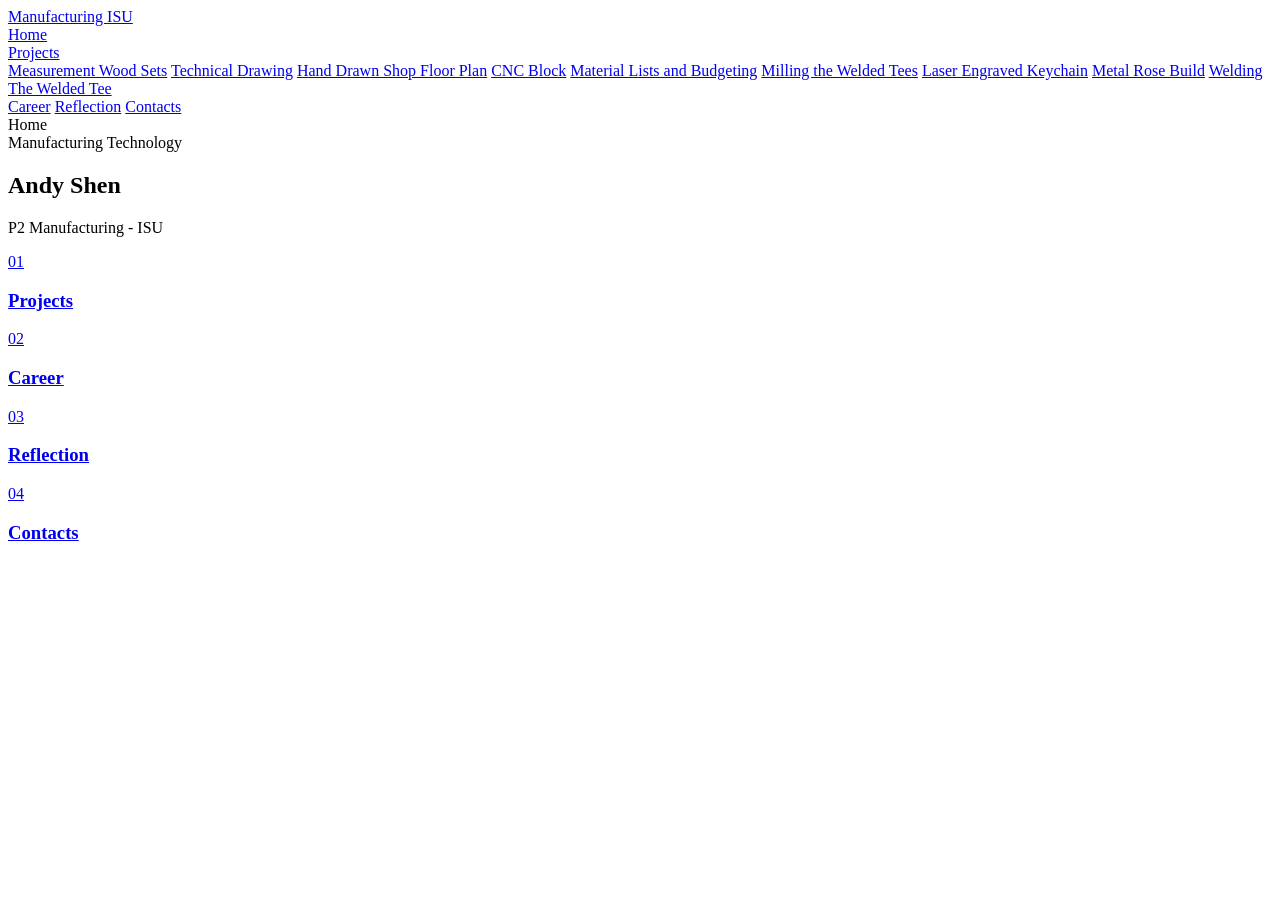
==== index.html @ 4ab1dfc0 "Add files via upload" ====
<!DOCTYPE html>
<html lang="en">
  <head>
    <meta charset="UTF-8" />
    <meta name="viewport" content="width=device-width, initial-scale=1.0" />
    <title>Manufacturing ISU | Home</title>
    <link rel="preconnect" href="https://fonts.googleapis.com" />
    <link rel="preconnect" href="https://fonts.gstatic.com" crossorigin />
    <link
      href="https://fonts.googleapis.com/css2?family=Orbitron:wght@500;700&family=Space+Grotesk:wght@400;500;700&display=swap"
      rel="stylesheet"
    />
    <link rel="stylesheet" href="assets/css/styles.css" />
  </head>
  <body class="page-transition home-page">
    <div class="site-shell">
      <header class="topbar">
        <a class="brand" href="index.html">
          <span class="brand-mark"></span>
          <span>Manufacturing ISU</span>
        </a>
        <nav class="nav">
          <a class="nav-link active" href="index.html">Home</a>
          <div class="nav-dropdown">
            <a class="nav-link" href="projects.html">Projects</a>
            <div class="dropdown-menu">
              <a href="projects-measurement-wood-sets.html">Measurement Wood Sets</a>
              <a href="projects-technical-drawing.html">Technical Drawing</a>
              <a href="projects-hand-drawn-shop-floor-plan.html">Hand Drawn Shop Floor Plan</a>
              <a href="projects-cnc-block.html">CNC Block</a>
              <a href="projects-material-lists-and-budgeting.html">Material Lists and Budgeting</a>
              <a href="projects-milling-the-welded-tees.html">Milling the Welded Tees</a>
              <a href="projects-laser-engraved-keychain.html">Laser Engraved Keychain</a>
              <a href="projects-metal-rose-build.html">Metal Rose Build</a>
              <a href="projects-welding-the-welded-tee.html">Welding The Welded Tee</a>
            </div>
          </div>
          <a class="nav-link" href="career.html">Career</a>
          <a class="nav-link" href="reflection.html">Reflection</a>
          <a class="nav-link" href="contacts.html">Contacts</a>
        </nav>
      </header>

      <main class="home-main full-bleed-main">
        <section class="home-stage" data-home-stage>
          <div class="home-stage-sticky">
            <div class="hero-backdrop home-hero-image"></div>
            <div class="hero-backdrop home-hero-image home-hero-image-next"></div>
            <div class="hero-overlay"></div>

            <div class="home-stage-layer home-stage-layer-hero">
              <div class="hero-left-geometry">
                <div class="hero-stripe hero-stripe-top"></div>
                <div class="hero-stripe hero-stripe-mid"></div>
                <div class="hero-stripe hero-stripe-bottom"></div>
              </div>
              <div class="hero-badge">
                <span>Home</span>
              </div>
              <div class="hero-lower-tag">Manufacturing Technology</div>
              <div class="hero-dots">
                <span></span><span></span><span></span><span></span><span></span>
                <span></span><span></span><span></span><span></span><span></span>
                <span></span><span></span><span></span><span></span><span></span>
              </div>

              <div class="hero-content">
                <div class="hero-name-wrap">
                  <h1 class="hero-name">
                    <span class="hero-name-accent">Andy</span>
                    <span>Shen</span>
                  </h1>
                  <p class="hero-subtitle">P2 Manufacturing - ISU</p>
                </div>
              </div>
            </div>

            <div class="home-stage-layer home-stage-layer-story">
              <div class="story-shell">
                <div class="story-links">
                  <a class="flow-item story-link-item" href="projects.html">
                    <span class="flow-index">01</span>
                    <div>
                      <h3>Projects</h3>
                    </div>
                  </a>
                  <a class="flow-item story-link-item" href="career.html">
                    <span class="flow-index">02</span>
                    <div>
                      <h3>Career</h3>
                    </div>
                  </a>
                  <a class="flow-item story-link-item" href="reflection.html">
                    <span class="flow-index">03</span>
                    <div>
                      <h3>Reflection</h3>
                    </div>
                  </a>
                  <a class="flow-item story-link-item" href="contacts.html">
                    <span class="flow-index">04</span>
                    <div>
                      <h3>Contacts</h3>
                    </div>
                  </a>
                </div>
              </div>
            </div>
          </div>
        </section>
      </main>
    </div>
    <script src="assets/js/transitions.js"></script>
  </body>
</html>
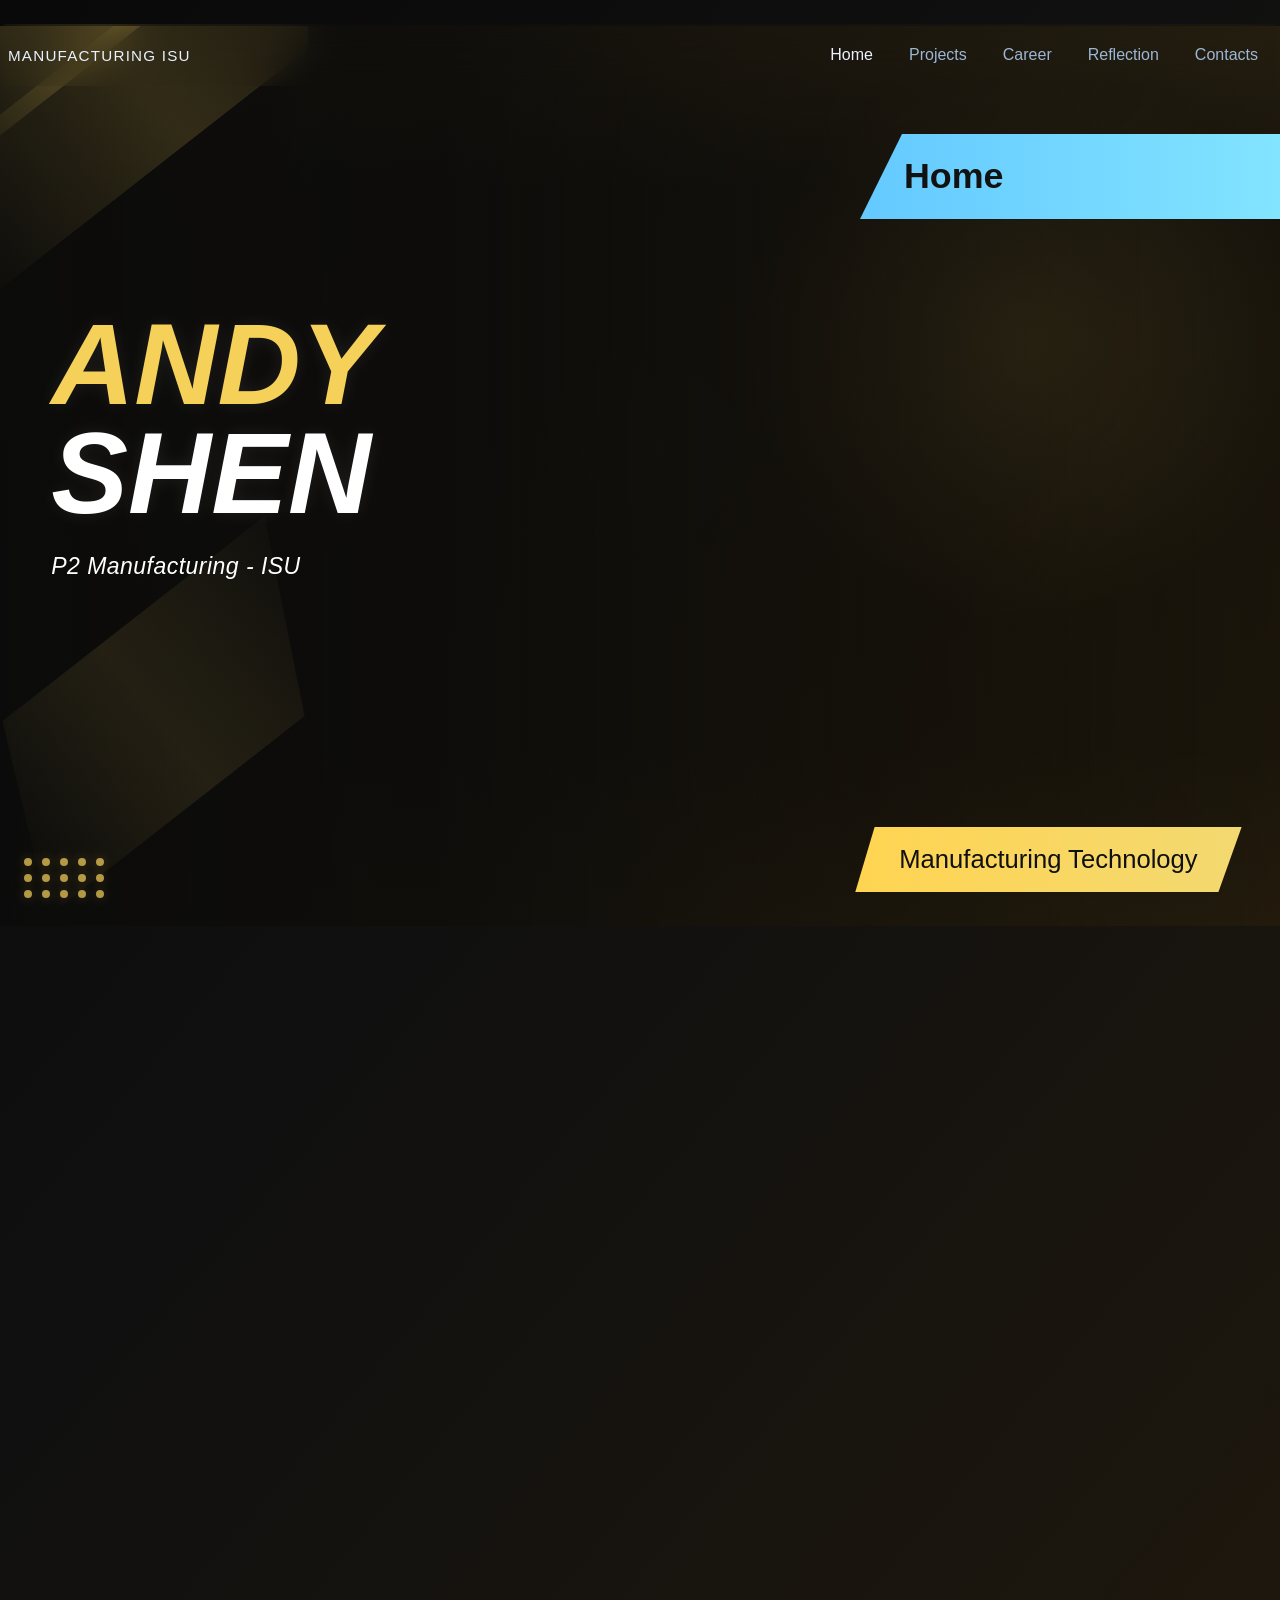
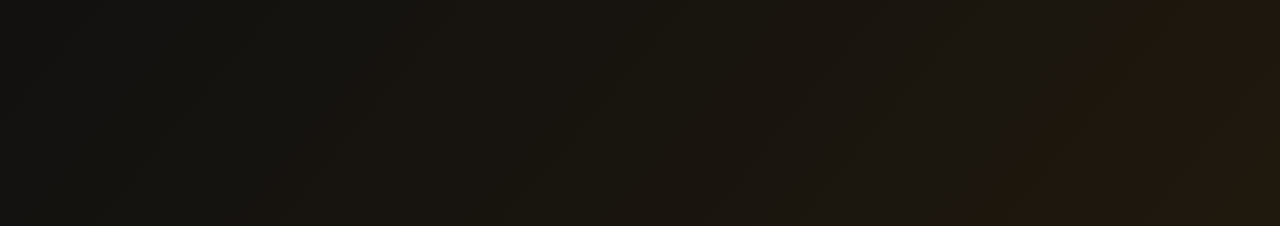
==== commit 9560e380: "Add files via upload" ====
--- a/index.html
+++ b/index.html
@@ -10,6 +10,15 @@
       href="https://fonts.googleapis.com/css2?family=Orbitron:wght@500;700&family=Space+Grotesk:wght@400;500;700&display=swap"
       rel="stylesheet"
     />
+    <script async src="https://www.googletagmanager.com/gtag/js?id=G-8R3F0VVV30"></script>
+    <script>
+      window.dataLayer = window.dataLayer || [];
+      function gtag() {
+        dataLayer.push(arguments);
+      }
+      gtag("js", new Date());
+      gtag("config", "G-8R3F0VVV30");
+    </script>
     <link rel="stylesheet" href="assets/css/styles.css" />
   </head>
   <body class="page-transition home-page">
--- a/assets/css/styles.css
+++ b/assets/css/styles.css
@@ -0,0 +1,1868 @@
+:root {
+  --bg: #07111f;
+  --bg-soft: #0d1b2c;
+  --panel: rgba(12, 27, 44, 0.18);
+  --panel-strong: rgba(15, 35, 59, 0.2);
+  --line: rgba(111, 214, 255, 0.14);
+  --text: #e8f3ff;
+  --muted: #9cb7d4;
+  --accent: #65f0ff;
+  --accent-strong: #00c2ff;
+  --accent-warm: #7cffb2;
+  --shadow: 0 18px 50px rgba(0, 0, 0, 0.18);
+  --pointer-x: 50%;
+  --pointer-y: 50%;
+}
+
+* {
+  box-sizing: border-box;
+}
+
+html {
+  scroll-behavior: smooth;
+}
+
+body {
+  margin: 0;
+  min-height: 100vh;
+  font-family: "Space Grotesk", sans-serif;
+  color: var(--text);
+  background:
+    radial-gradient(circle at var(--pointer-x) var(--pointer-y), rgba(101, 240, 255, 0.1), transparent 0 18%),
+    radial-gradient(circle at top left, rgba(0, 194, 255, 0.1), transparent 24%),
+    radial-gradient(circle at 80% 20%, rgba(124, 255, 178, 0.08), transparent 18%),
+    linear-gradient(135deg, #040b14 0%, #07111f 45%, #0c1522 100%);
+  overflow-x: hidden;
+  transition: background-position 0.12s linear;
+}
+
+body.home-page {
+  background: linear-gradient(130deg, #090909 0%, #101010 42%, #1f180d 100%);
+}
+
+body.page-transition {
+  opacity: 0;
+}
+
+body.page-enter {
+  animation: pageEnter 0.7s cubic-bezier(0.22, 1, 0.36, 1) forwards;
+}
+
+body.page-exit {
+  animation: pageExit 0.45s cubic-bezier(0.55, 0.08, 0.68, 0.53) forwards;
+}
+
+body::after {
+  content: "";
+  position: fixed;
+  inset: 0;
+  pointer-events: none;
+  background:
+    radial-gradient(circle 160px at var(--pointer-x) var(--pointer-y), rgba(101, 240, 255, 0.1), transparent 70%),
+    radial-gradient(circle 280px at var(--pointer-x) var(--pointer-y), rgba(0, 194, 255, 0.05), transparent 72%);
+  mix-blend-mode: screen;
+  opacity: 0.8;
+  z-index: 0;
+}
+
+.site-shell {
+  position: relative;
+  z-index: 1;
+  width: 100%;
+  max-width: none;
+  margin: 0 auto;
+  padding: 24px 0 56px;
+}
+
+.home-page .site-shell {
+  padding-bottom: 0;
+}
+
+.topbar {
+  width: calc(100% - 8px);
+  margin-left: auto;
+  margin-right: auto;
+}
+
+.full-bleed-main {
+  width: 100%;
+}
+
+main:not(.full-bleed-main) {
+  width: min(1180px, calc(100% - 32px));
+  margin: 0 auto;
+}
+
+body.page-enter .site-shell {
+  animation: shellRise 0.75s cubic-bezier(0.22, 1, 0.36, 1);
+}
+
+body.page-exit .site-shell {
+  animation: shellFall 0.4s ease forwards;
+}
+
+.topbar {
+  position: sticky;
+  top: 16px;
+  z-index: 20;
+  display: flex;
+  align-items: center;
+  justify-content: space-between;
+  gap: 20px;
+  margin-bottom: 28px;
+  padding: 12px 4px;
+  background: transparent;
+  backdrop-filter: blur(18px);
+  border: 0;
+  border-radius: 0;
+  box-shadow: none;
+}
+
+.brand {
+  display: inline-flex;
+  align-items: center;
+  gap: 12px;
+  color: var(--text);
+  text-decoration: none;
+  font-family: "Orbitron", sans-serif;
+  letter-spacing: 0.08em;
+  text-transform: uppercase;
+  font-size: 0.95rem;
+}
+
+.brand-mark {
+  display: none;
+}
+
+.nav {
+  display: flex;
+  align-items: center;
+  gap: 8px;
+  flex-wrap: wrap;
+}
+
+.nav-link {
+  position: relative;
+  color: var(--muted);
+  text-decoration: none;
+  padding: 10px 14px;
+  border-radius: 14px;
+  transition: 0.25s ease;
+}
+
+.nav-link.active,
+.nav-dropdown:hover > .nav-link {
+  color: var(--text);
+}
+
+.nav-dropdown {
+  position: relative;
+}
+
+.dropdown-menu {
+  position: absolute;
+  top: calc(100% + 10px);
+  left: 0;
+  min-width: 200px;
+  padding: 8px;
+  border-radius: 18px;
+  background: rgba(4, 12, 22, 0.7);
+  border: 1px solid rgba(111, 214, 255, 0.12);
+  box-shadow: 0 18px 40px rgba(0, 0, 0, 0.18);
+  backdrop-filter: blur(14px);
+  display: none;
+}
+
+.dropdown-menu a {
+  position: relative;
+  display: block;
+  padding: 10px 12px;
+  border-radius: 12px;
+  color: var(--muted);
+  text-decoration: none;
+}
+
+.dropdown-menu .active-subpage {
+  color: var(--text);
+}
+
+.nav-dropdown:hover .dropdown-menu {
+  display: block;
+}
+
+main {
+  display: grid;
+  gap: 24px;
+}
+
+.panel {
+  position: relative;
+  padding: 20px 0;
+  background: transparent;
+  border: 0;
+  border-radius: 0;
+  box-shadow: none;
+  overflow: hidden;
+}
+
+body.page-enter .panel {
+  animation: panelReveal 0.8s cubic-bezier(0.22, 1, 0.36, 1) both;
+}
+
+body.page-enter .panel:nth-of-type(2) {
+  animation-delay: 0.08s;
+}
+
+body.page-enter .panel:nth-of-type(3) {
+  animation-delay: 0.16s;
+}
+
+body.page-enter .panel:nth-of-type(4) {
+  animation-delay: 0.24s;
+}
+
+.hero,
+.page-hero {
+  display: grid;
+  grid-template-columns: 1.3fr 0.9fr;
+  gap: 28px;
+  align-items: center;
+}
+
+.page-hero {
+  grid-template-columns: 1fr;
+  position: relative;
+  min-height: 0;
+  padding: 72px 0 28px;
+  overflow: visible;
+}
+
+.eyebrow,
+.section-tag,
+.tech-label {
+  margin: 0 0 12px;
+  color: var(--accent);
+  text-transform: uppercase;
+  letter-spacing: 0.12em;
+  font-size: 0.8rem;
+}
+
+h1,
+h2,
+h3 {
+  margin: 0 0 12px;
+  font-family: "Orbitron", sans-serif;
+  line-height: 1.15;
+}
+
+h1 {
+  font-size: clamp(2.2rem, 5vw, 4.3rem);
+  max-width: 12ch;
+}
+
+h2 {
+  font-size: clamp(1.3rem, 3vw, 2rem);
+}
+
+h3 {
+  font-size: 1.05rem;
+}
+
+p {
+  margin: 0;
+  color: var(--muted);
+  line-height: 1.7;
+}
+
+.hero-text {
+  max-width: 62ch;
+}
+
+.hero-actions {
+  display: flex;
+  gap: 14px;
+  margin-top: 24px;
+  flex-wrap: wrap;
+}
+
+.home-main {
+  gap: 0;
+}
+
+.home-stage {
+  --stage-progress: 0;
+  --hero-exit-progress: 0;
+  --story-progress: 0;
+  --bg-progress: 0;
+  position: relative;
+  min-height: 200vh;
+  margin-top: -88px;
+}
+
+.home-stage-sticky {
+  position: sticky;
+  top: 0;
+  min-height: 100vh;
+  overflow: hidden;
+  isolation: isolate;
+  background: linear-gradient(130deg, rgba(11, 11, 11, 0.96) 0%, rgba(16, 16, 16, 0.88) 42%, rgba(34, 26, 10, 0.82) 100%);
+}
+
+.home-hero-image {
+  position: absolute;
+  inset: 0;
+  background:
+    linear-gradient(rgba(20, 15, 8, 0.3), rgba(20, 15, 8, 0.3)),
+    radial-gradient(circle at 80% 35%, rgba(255, 214, 92, 0.18), transparent 24%),
+    linear-gradient(115deg, rgba(255, 211, 94, 0.08), rgba(255, 211, 94, 0) 28%),
+    linear-gradient(90deg, rgba(64, 47, 13, 0.45), rgba(87, 65, 22, 0.12)),
+    url("../photos/home-hero-sunset.JPG");
+  background-size: cover;
+  background-position: center;
+  transform-origin: center;
+  will-change: transform, opacity;
+  transform:
+    translate3d(calc(var(--stage-progress) * 18px), calc(var(--stage-progress) * -72px), 0)
+    scale(calc(1 + var(--stage-progress) * 0.08));
+}
+
+.home-hero-image-next {
+  background:
+    linear-gradient(rgba(10, 18, 28, 0.3), rgba(10, 18, 28, 0.3)),
+    linear-gradient(90deg, rgba(6, 8, 12, 0.48), rgba(6, 8, 12, 0.12)),
+    url("../photos/home-story-train.JPG");
+  background-size: cover;
+  background-position: center;
+  opacity: calc(var(--bg-progress) * 0.98);
+  transform:
+    translate3d(calc(var(--stage-progress) * 8px), calc(var(--stage-progress) * -28px), 0)
+    scale(calc(1 + var(--stage-progress) * 0.05));
+}
+
+.hero-overlay {
+  position: absolute;
+  inset: 0;
+  background:
+    linear-gradient(90deg, rgba(11, 11, 11, 0.97) 0%, rgba(11, 11, 11, 0.84) 34%, rgba(11, 11, 11, 0.54) 58%, rgba(11, 11, 11, 0.2) 100%),
+    linear-gradient(180deg, rgba(255, 206, 79, 0.08), transparent 18%, transparent 80%, rgba(255, 206, 79, 0.04));
+}
+
+.home-stage-layer {
+  position: absolute;
+  inset: 0;
+}
+
+.home-stage-layer-hero {
+  z-index: 2;
+}
+
+.home-stage-layer-story {
+  z-index: 3;
+  display: grid;
+  align-items: center;
+  padding: 112px 0 64px;
+  opacity: var(--story-progress);
+  pointer-events: none;
+}
+
+.hero-left-geometry {
+  position: absolute;
+  inset: 0 auto 0 0;
+  width: 58%;
+  z-index: 1;
+  pointer-events: none;
+  transform:
+    translate3d(calc(var(--hero-exit-progress) * -220px), calc(var(--hero-exit-progress) * 118px), 0);
+  opacity: calc(1 - var(--hero-exit-progress));
+}
+
+.hero-stripe {
+  position: absolute;
+  left: -12%;
+  width: 76%;
+  background: linear-gradient(90deg, rgba(246, 209, 90, 0), rgba(246, 209, 90, 0.42), rgba(246, 209, 90, 0.08));
+  clip-path: polygon(20% 0, 100% 0, 78% 100%, 0 100%);
+  transform: rotate(-38deg);
+  transform-origin: left center;
+  opacity: 0.9;
+}
+
+.hero-stripe-top {
+  top: -2%;
+  height: 174px;
+}
+
+.hero-stripe-mid {
+  top: 17%;
+  height: 138px;
+  left: -8%;
+  width: 71%;
+  opacity: 0.38;
+}
+
+.hero-stripe-bottom {
+  bottom: -1%;
+  height: 182px;
+  left: -1%;
+  width: 56%;
+  opacity: 0.24;
+}
+
+.hero-badge {
+  position: absolute;
+  top: 108px;
+  right: 0;
+  display: inline-flex;
+  align-items: center;
+  min-width: min(420px, 42vw);
+  padding: 22px 32px 22px 44px;
+  color: #121212;
+  font-family: "Orbitron", sans-serif;
+  font-size: clamp(1.4rem, 2.8vw, 2.8rem);
+  font-weight: 700;
+  background: linear-gradient(90deg, #64c9ff 0%, #82e4ff 100%);
+  clip-path: polygon(10% 0, 100% 0, 100% 100%, 0 100%);
+  box-shadow: 0 16px 40px rgba(0, 0, 0, 0.26);
+  transform:
+    translate3d(calc(var(--hero-exit-progress) * 320px), calc(var(--hero-exit-progress) * 122px), 0);
+  opacity: calc(1 - var(--hero-exit-progress));
+}
+
+.hero-lower-tag {
+  position: absolute;
+  right: 3%;
+  bottom: 34px;
+  padding: 18px 44px;
+  color: #101010;
+  font-family: "Orbitron", sans-serif;
+  font-size: clamp(1rem, 2vw, 1.85rem);
+  background: linear-gradient(90deg, #ffd451, #f3d971);
+  clip-path: polygon(5% 0, 100% 0, 94% 100%, 0 100%);
+  box-shadow: 0 16px 34px rgba(0, 0, 0, 0.22);
+  transform:
+    translate3d(calc(var(--hero-exit-progress) * 280px), calc(var(--hero-exit-progress) * 110px), 0);
+  opacity: calc(1 - var(--hero-exit-progress));
+}
+
+.hero-dots {
+  position: absolute;
+  left: 24px;
+  bottom: 28px;
+  display: grid;
+  grid-template-columns: repeat(5, 10px);
+  gap: 8px;
+  transform:
+    translate3d(calc(var(--hero-exit-progress) * -132px), calc(var(--hero-exit-progress) * 120px), 0);
+  opacity: calc(1 - var(--hero-exit-progress));
+}
+
+.hero-dots span {
+  width: 8px;
+  height: 8px;
+  border-radius: 999px;
+  background: rgba(245, 208, 92, 0.72);
+  box-shadow: 0 0 12px rgba(245, 208, 92, 0.25);
+}
+
+.hero-content {
+  position: relative;
+  z-index: 2;
+  display: flex;
+  flex-direction: column;
+  justify-content: center;
+  min-height: calc(100vh - 56px);
+  width: min(760px, 100%);
+  padding: 116px 40px 116px clamp(28px, 4vw, 64px);
+  transform:
+    translate3d(calc(var(--hero-exit-progress) * -260px), calc(var(--hero-exit-progress) * 120px), 0);
+  opacity: calc(1 - var(--hero-exit-progress));
+}
+
+.hero-kicker {
+  margin-bottom: 46px;
+  color: rgba(255, 255, 255, 0.94);
+  font-family: "Orbitron", sans-serif;
+  font-size: clamp(0.95rem, 1.4vw, 1.3rem);
+  letter-spacing: 0.02em;
+}
+
+.hero-name-wrap {
+  width: 100%;
+}
+
+.hero-name {
+  display: flex;
+  flex-wrap: wrap;
+  gap: 0 28px;
+  align-items: baseline;
+  max-width: 12ch;
+  margin-bottom: 18px;
+  font-size: clamp(4rem, 9vw, 8.7rem);
+  font-style: italic;
+  line-height: 0.95;
+  text-transform: uppercase;
+  text-shadow: 0 0 18px rgba(255, 255, 255, 0.08);
+}
+
+.hero-name span {
+  color: #ffffff;
+}
+
+.hero-name .hero-name-accent {
+  color: #f6d15a;
+}
+
+.hero-subtitle {
+  color: #ffffff;
+  font-family: "Orbitron", sans-serif;
+  font-size: clamp(1rem, 1.8vw, 2rem);
+  font-style: italic;
+  letter-spacing: 0.02em;
+}
+
+.hero-intro {
+  max-width: 56ch;
+  margin-top: 32px;
+  color: rgba(255, 246, 223, 0.84);
+  font-size: 1.02rem;
+}
+
+.story-shell {
+  display: grid;
+  align-items: center;
+  width: min(1180px, calc(100% - 48px));
+  margin: 0 auto;
+  padding: 0 42px;
+  gap: 34px;
+  transform:
+    translate3d(0, calc((1 - var(--story-progress)) * -180px), 0)
+    scale(calc(0.96 + var(--story-progress) * 0.04));
+  pointer-events: auto;
+}
+
+.story-links {
+  display: grid;
+  grid-template-columns: repeat(2, minmax(0, 1fr));
+  gap: 24px;
+  width: min(1040px, 100%);
+  margin: 0 auto;
+}
+
+.story-link-item {
+  min-height: 220px;
+  align-items: center;
+  padding: 32px 28px;
+  border-radius: 28px;
+  background:
+    linear-gradient(145deg, rgba(255, 209, 90, 0.14), rgba(255, 209, 90, 0.02)),
+    rgba(7, 12, 18, 0.34);
+  border: 1px solid rgba(255, 217, 115, 0.14);
+  box-shadow: 0 20px 48px rgba(0, 0, 0, 0.24);
+  transform-origin: center;
+  will-change: transform, opacity;
+  transform:
+    translate3d(0, calc((1 - var(--story-progress)) * -92px), 0)
+    scale(calc(0.88 + var(--story-progress) * 0.12));
+  opacity: calc(0.12 + var(--story-progress) * 0.88);
+  transition:
+    transform 0.28s cubic-bezier(0.22, 1, 0.36, 1),
+    background 0.28s ease,
+    border-color 0.28s ease,
+    box-shadow 0.28s ease,
+    opacity 0.28s ease;
+}
+
+.story-link-item h3 {
+  margin: 0;
+  font-size: clamp(1.6rem, 2.7vw, 2.55rem);
+  letter-spacing: 0.04em;
+  text-transform: uppercase;
+  transition: color 0.28s ease, text-shadow 0.28s ease;
+}
+
+.page-hero h1 {
+  max-width: 14ch;
+}
+
+.page-hero .hero-text {
+  max-width: 60ch;
+  color: rgba(232, 243, 255, 0.82);
+}
+
+.flow-grid {
+  display: grid;
+  grid-template-columns: repeat(2, minmax(0, 1fr));
+  gap: 18px;
+}
+
+.flow-item {
+  display: grid;
+  grid-template-columns: 72px 1fr;
+  gap: 18px;
+  align-items: start;
+  padding: 24px 18px;
+  border-radius: 20px;
+  color: inherit;
+  text-decoration: none;
+  background: rgba(255, 255, 255, 0.02);
+  transform-origin: center;
+  will-change: transform, opacity;
+}
+
+.story-link-item {
+  grid-template-columns: 88px 1fr;
+  gap: 24px;
+  align-items: center;
+  padding: 32px 28px;
+  border-radius: 28px;
+  background:
+    linear-gradient(145deg, rgba(255, 209, 90, 0.14), rgba(255, 209, 90, 0.02)),
+    rgba(7, 12, 18, 0.34);
+}
+
+.story-link-item::after {
+  display: none;
+}
+
+.story-link-item:hover,
+.story-link-item:focus-visible {
+  background:
+    linear-gradient(145deg, rgba(255, 219, 120, 0.32), rgba(255, 209, 90, 0.12)),
+    rgba(36, 24, 6, 0.72);
+  border-color: rgba(255, 221, 128, 0.5);
+  box-shadow:
+    0 24px 56px rgba(0, 0, 0, 0.3),
+    0 0 0 1px rgba(255, 223, 133, 0.22),
+    0 0 28px rgba(255, 210, 84, 0.26);
+  transform:
+    translate3d(0, calc((1 - var(--story-progress)) * -92px), 0)
+    scale(calc((0.88 + var(--story-progress) * 0.12) * 1.035));
+}
+
+.story-link-item:hover .flow-index,
+.story-link-item:focus-visible .flow-index {
+  background: linear-gradient(135deg, #ffe07a, #f6c83d);
+  box-shadow:
+    0 0 0 8px rgba(255, 212, 81, 0.14),
+    0 0 24px rgba(255, 212, 81, 0.34);
+  transform: translateY(-2px) scale(1.04);
+}
+
+.story-link-item:hover h3,
+.story-link-item:focus-visible h3 {
+  color: #fff4ca;
+  text-shadow: 0 0 16px rgba(255, 220, 120, 0.22);
+}
+
+.flow-item h3 {
+  margin-bottom: 8px;
+  color: #ffffff;
+}
+
+.flow-index {
+  display: inline-flex;
+  align-items: center;
+  justify-content: center;
+  width: 74px;
+  height: 74px;
+  border-radius: 999px;
+  color: #111111;
+  background: linear-gradient(135deg, #ffd451, #f1cd57);
+  font-family: "Orbitron", sans-serif;
+  font-weight: 700;
+  font-size: 1.12rem;
+  transition: background 0.28s ease, box-shadow 0.28s ease, transform 0.28s ease;
+}
+
+[data-reveal] {
+  opacity: 0;
+  transform: translateY(34px);
+  transition: opacity 0.8s ease, transform 0.8s ease;
+}
+
+[data-reveal].is-visible {
+  opacity: 1;
+  transform: translateY(0);
+}
+
+.auto-reveal {
+  opacity: 0;
+  transform: translate3d(0, 42px, 0) scale(0.985);
+  filter: blur(10px);
+  transition:
+    opacity 0.8s ease,
+    transform 0.85s cubic-bezier(0.22, 1, 0.36, 1),
+    filter 0.8s ease;
+  transition-delay: var(--reveal-delay, 0s);
+}
+
+.auto-reveal.is-visible {
+  opacity: 1;
+  transform: translate3d(0, 0, 0) scale(1);
+  filter: blur(0);
+}
+
+[data-scroll-speed],
+[data-scroll-scale],
+[data-scroll-x],
+.home-hero-image {
+  will-change: transform, opacity;
+}
+
+.button {
+  display: inline-flex;
+  align-items: center;
+  justify-content: center;
+  min-height: 46px;
+  padding: 0 18px;
+  border-radius: 999px;
+  text-decoration: none;
+  font-weight: 700;
+}
+
+.button-primary {
+  background: linear-gradient(135deg, var(--accent-strong), var(--accent));
+  color: #03111b;
+}
+
+.button-secondary {
+  color: var(--text);
+  border: 0;
+  background: rgba(255, 255, 255, 0.03);
+}
+
+.hero-visual {
+  position: relative;
+  min-height: 320px;
+  display: grid;
+  place-items: center;
+}
+
+.orb {
+  position: absolute;
+  border-radius: 999px;
+  filter: blur(8px);
+}
+
+.orb-a {
+  width: 220px;
+  height: 220px;
+  background: radial-gradient(circle, rgba(0, 194, 255, 0.45), transparent 68%);
+  top: 12%;
+  left: 8%;
+}
+
+.orb-b {
+  width: 180px;
+  height: 180px;
+  background: radial-gradient(circle, rgba(124, 255, 178, 0.35), transparent 70%);
+  bottom: 8%;
+  right: 14%;
+}
+
+.tech-card {
+  position: relative;
+  z-index: 1;
+  width: min(320px, 100%);
+  padding: 24px;
+  border-radius: 24px;
+  background: rgba(5, 19, 31, 0.82);
+  border: 1px solid rgba(101, 240, 255, 0.32);
+  box-shadow: 0 16px 40px rgba(0, 0, 0, 0.3);
+}
+
+.grid-two {
+  display: grid;
+  grid-template-columns: repeat(2, minmax(0, 1fr));
+  gap: 24px;
+}
+
+.card-grid {
+  display: grid;
+  grid-template-columns: repeat(auto-fit, minmax(220px, 1fr));
+  gap: 20px;
+}
+
+.feature-card {
+  position: relative;
+  display: block;
+  padding: 22px;
+  border-radius: 18px;
+  text-decoration: none;
+  color: inherit;
+  background: transparent;
+  border: 0;
+  transition: transform 0.22s ease, color 0.22s ease;
+}
+
+.feature-card:hover {
+  transform: translateY(-2px);
+}
+
+.content-placeholder,
+.media-placeholder {
+  margin-top: 18px;
+  border-radius: 20px;
+  border: 1px dashed rgba(101, 240, 255, 0.18);
+  background: rgba(255, 255, 255, 0.015);
+}
+
+.content-placeholder {
+  padding: 20px;
+}
+
+.media-placeholder {
+  min-height: 220px;
+  display: grid;
+  place-items: center;
+  padding: 20px;
+  text-align: center;
+  color: var(--muted);
+}
+
+.tall {
+  min-height: 320px;
+}
+
+.info-list {
+  display: grid;
+  gap: 14px;
+  margin-top: 18px;
+}
+
+.info-item {
+  display: grid;
+  grid-template-columns: 56px 1fr;
+  gap: 14px;
+  align-items: start;
+  padding: 16px;
+  border-radius: 18px;
+  background: rgba(255, 255, 255, 0.02);
+  border: 1px solid rgba(101, 240, 255, 0.08);
+}
+
+.info-item span {
+  font-family: "Orbitron", sans-serif;
+  font-size: 1.1rem;
+  color: var(--accent-warm);
+}
+
+.project-layout {
+  display: grid;
+  gap: 30px;
+}
+
+.project-layout.compact-text-grid {
+  grid-template-columns: repeat(2, minmax(0, 1fr));
+  align-items: start;
+}
+
+.project-layout.compact-text-grid > .project-cluster,
+.project-layout.compact-text-grid > .project-section:not(.text-only) {
+  grid-column: 1 / -1;
+}
+
+.project-cluster {
+  display: grid;
+  grid-template-columns: minmax(0, 1fr) minmax(240px, min(38vw, 420px));
+  gap: 28px;
+  align-items: start;
+}
+
+.project-cluster.reverse {
+  grid-template-columns: minmax(240px, min(38vw, 420px)) minmax(0, 1fr);
+}
+
+.project-cluster.reverse .cluster-copy {
+  order: 2;
+}
+
+.project-cluster.reverse .cluster-visual {
+  order: 1;
+}
+
+.cluster-copy {
+  display: grid;
+  gap: 18px;
+}
+
+.cluster-visual {
+  position: sticky;
+  top: 110px;
+}
+
+.project-section {
+  position: relative;
+  display: grid;
+  grid-template-columns: minmax(0, 1fr) minmax(220px, min(34vw, 380px));
+  gap: 28px;
+  align-items: start;
+  padding: 12px 0;
+  transition: background 0.2s ease;
+}
+
+.project-section::after {
+  content: "";
+  position: absolute;
+  inset: 2px -10px;
+  border: 1px solid rgba(101, 240, 255, 0.1);
+  border-radius: 18px;
+  background: rgba(255, 255, 255, 0.012);
+  opacity: 0;
+  transition: opacity 0.18s ease;
+  pointer-events: none;
+}
+
+.project-section:hover::after {
+  opacity: 1;
+}
+
+.project-copy,
+.project-visual {
+  position: relative;
+  z-index: 1;
+}
+
+.project-copy h2 {
+  margin-bottom: 10px;
+}
+
+.section-tag {
+  display: none;
+}
+
+.eyebrow {
+  display: none;
+}
+
+.project-copy p + p {
+  margin-top: 14px;
+}
+
+.project-list {
+  display: grid;
+  gap: 10px;
+  margin: 18px 0 0;
+  padding: 0;
+  list-style: none;
+}
+
+.project-list li {
+  position: relative;
+  padding-left: 18px;
+  color: var(--muted);
+  line-height: 1.7;
+}
+
+.project-list li::before {
+  content: "";
+  position: absolute;
+  top: 0.72em;
+  left: 0;
+  width: 7px;
+  height: 7px;
+  border-radius: 999px;
+  background: rgba(124, 255, 178, 0.9);
+  box-shadow: 0 0 0 4px rgba(124, 255, 178, 0.08);
+}
+
+.project-visual {
+  min-height: 100%;
+}
+
+.project-section.reverse {
+  grid-template-columns: minmax(220px, min(34vw, 380px)) minmax(0, 1fr);
+}
+
+.project-section.reverse .project-copy {
+  order: 2;
+}
+
+.project-section.reverse .project-visual {
+  order: 1;
+}
+
+.project-section.text-only,
+.project-section.reverse.text-only {
+  grid-template-columns: 1fr;
+}
+
+.project-section.auto-reveal {
+  opacity: 1;
+  transform: none;
+  filter: none;
+  transition: none;
+}
+
+.project-section.auto-reveal .project-copy,
+.project-section.auto-reveal .project-visual {
+  opacity: 0;
+  filter: blur(8px);
+  will-change: transform, opacity, filter;
+  transition:
+    transform 0.95s cubic-bezier(0.2, 0.82, 0.24, 1),
+    opacity 0.7s ease,
+    filter 0.7s ease;
+}
+
+.project-section.auto-reveal .project-copy {
+  transform: translate3d(-72px, 24px, 0);
+}
+
+.project-section.auto-reveal .project-visual {
+  transform: translate3d(72px, 30px, 0) rotate(4deg) scale(0.94);
+}
+
+.project-section.reverse.auto-reveal .project-copy {
+  transform: translate3d(72px, 24px, 0);
+}
+
+.project-section.reverse.auto-reveal .project-visual {
+  transform: translate3d(-72px, 30px, 0) rotate(-4deg) scale(0.94);
+}
+
+.project-section.auto-reveal.is-visible .project-copy,
+.project-section.auto-reveal.is-visible .project-visual {
+  opacity: 1;
+  filter: blur(0);
+}
+
+.project-section.auto-reveal.is-visible .project-copy {
+  transform: translate3d(0, 0, 0);
+  transition-delay: 0.08s;
+}
+
+.project-section.auto-reveal.is-visible .project-visual {
+  transform: translate3d(0, 0, 0) rotate(0) scale(1);
+}
+
+.project-hero-grid.text-only {
+  grid-template-columns: 1fr;
+}
+
+.project-hero-grid {
+  display: grid;
+  grid-template-columns: minmax(0, 1fr) minmax(240px, min(36vw, 400px));
+  gap: 28px;
+  align-items: center;
+}
+
+.project-hero-copy h1 {
+  max-width: 12ch;
+}
+
+.project-hero-media {
+  justify-self: end;
+  width: min(100%, min(36vw, 400px));
+}
+
+.project-hero-copy.auto-reveal {
+  transform: translate3d(-58px, 36px, 0);
+}
+
+.project-hero-media.auto-reveal {
+  transform: translate3d(58px, 36px, 0) scale(0.94);
+}
+
+.project-hero-copy.auto-reveal.is-visible,
+.project-hero-media.auto-reveal.is-visible {
+  transform: translate3d(0, 0, 0) scale(1);
+}
+
+.cluster-visual.auto-reveal {
+  transform: translate3d(72px, 30px, 0) rotate(4deg) scale(0.94);
+}
+
+.project-cluster.reverse .cluster-visual.auto-reveal {
+  transform: translate3d(-72px, 30px, 0) rotate(-4deg) scale(0.94);
+}
+
+.cluster-visual.auto-reveal.is-visible,
+.project-cluster.reverse .cluster-visual.auto-reveal.is-visible {
+  transform: translate3d(0, 0, 0) rotate(0) scale(1);
+}
+
+.photo-frame {
+  position: relative;
+  overflow: hidden;
+  border-radius: 24px;
+  background: rgba(255, 255, 255, 0.02);
+  max-width: 100%;
+}
+
+.photo-frame img,
+.photo-frame video {
+  display: block;
+  width: 100%;
+  height: auto;
+}
+
+.career-photo-slot {
+  min-height: 240px;
+  background:
+    linear-gradient(145deg, rgba(255, 209, 90, 0.05), transparent 46%),
+    rgba(255, 255, 255, 0.015);
+}
+
+.photo-frame.tall {
+  max-width: 320px;
+}
+
+.photo-frame.narrow {
+  max-width: min(28vw, 300px);
+  margin-left: auto;
+  margin-right: auto;
+}
+
+.photo-stack {
+  display: grid;
+  gap: 16px;
+}
+
+.photo-stack.two-up {
+  grid-template-columns: repeat(2, minmax(0, 1fr));
+}
+
+.reflection-main {
+  width: 100%;
+  gap: 0;
+  background: #07111f;
+}
+
+.reflection-hero {
+  --reflection-stage-progress: 0;
+  --reflection-hero-exit-progress: 0;
+  --reflection-bg-progress: 0;
+  position: relative;
+  min-height: 190vh;
+  margin-top: -88px;
+}
+
+.reflection-hero-sticky {
+  position: sticky;
+  top: 0;
+  min-height: 100vh;
+  overflow: hidden;
+  isolation: isolate;
+  background: #07111f;
+}
+
+.reflection-hero-bg,
+.reflection-hero-bg img,
+.reflection-hero-overlay {
+  position: absolute;
+  inset: 0;
+}
+
+.reflection-hero-bg-solid {
+  background: #07111f;
+}
+
+.reflection-hero-bg-image {
+  opacity: calc(1 - var(--reflection-bg-progress));
+  will-change: opacity;
+}
+
+.reflection-hero-bg-image img {
+  width: 100%;
+  height: 100%;
+  object-fit: cover;
+  transform:
+    translate3d(
+      calc(var(--reflection-stage-progress) * 34px),
+      calc(var(--reflection-stage-progress) * -52px),
+      0
+    )
+    scale(calc(1.03 + var(--reflection-stage-progress) * 0.13));
+  transform-origin: center;
+  will-change: transform;
+}
+
+.reflection-hero-overlay {
+  background:
+    linear-gradient(90deg, rgba(4, 10, 17, 0.9) 0%, rgba(4, 10, 17, 0.74) 34%, rgba(4, 10, 17, 0.48) 62%, rgba(4, 10, 17, 0.66) 100%),
+    linear-gradient(180deg, rgba(101, 240, 255, 0.06), transparent 20%, transparent 80%, rgba(124, 255, 178, 0.08));
+  opacity: calc(1 - var(--reflection-bg-progress));
+  will-change: opacity;
+}
+
+.reflection-hero-content {
+  position: relative;
+  z-index: 1;
+  display: grid;
+  grid-template-columns: minmax(240px, 360px) minmax(0, 1fr);
+  gap: clamp(28px, 5vw, 72px);
+  align-items: center;
+  min-height: 100vh;
+  padding: 116px clamp(24px, 4vw, 56px) 48px;
+  opacity: calc(1 - var(--reflection-hero-exit-progress));
+  transform:
+    translate3d(
+      calc(var(--reflection-hero-exit-progress) * -240px),
+      calc(var(--reflection-hero-exit-progress) * 18px),
+      0
+    )
+    scale(calc(1 - var(--reflection-hero-exit-progress) * 0.025));
+  transform-origin: center;
+  will-change: opacity, transform;
+}
+
+.reflection-product-card {
+  width: 100%;
+  max-width: 360px;
+  border-radius: 28px;
+  overflow: hidden;
+  box-shadow: 0 28px 70px rgba(0, 0, 0, 0.34);
+  transform: translate3d(-56px, 44px, 0) rotate(-5deg) scale(0.9);
+  opacity: 0;
+  filter: blur(10px);
+  transition:
+    transform 0.95s cubic-bezier(0.2, 0.82, 0.24, 1),
+    opacity 0.7s ease,
+    filter 0.7s ease,
+    box-shadow 0.35s ease;
+}
+
+.reflection-product-card img {
+  display: block;
+  width: 100%;
+  height: auto;
+}
+
+.reflection-product-card.is-visible {
+  transform: translate3d(0, 0, 0) rotate(-2deg) scale(1);
+  opacity: 1;
+  filter: blur(0);
+}
+
+.reflection-hero-copy h1 {
+  max-width: 11ch;
+  margin-bottom: 20px;
+}
+
+.reflection-hero-copy h2 {
+  margin-bottom: 12px;
+  color: #f6d15a;
+}
+
+.reflection-hero-copy p {
+  max-width: 48ch;
+  color: rgba(232, 243, 255, 0.88);
+  font-size: 1.02rem;
+}
+
+.reflection-hero-copy {
+  transform: translate3d(58px, 36px, 0);
+  opacity: 0;
+  filter: blur(10px);
+  transition:
+    transform 0.95s cubic-bezier(0.2, 0.82, 0.24, 1) 0.08s,
+    opacity 0.7s ease 0.08s,
+    filter 0.7s ease 0.08s;
+}
+
+.reflection-hero-copy.is-visible {
+  transform: translate3d(0, 0, 0);
+  opacity: 1;
+  filter: blur(0);
+}
+
+.reflection-story {
+  position: relative;
+  z-index: 2;
+  display: grid;
+  gap: 44px;
+  width: min(1180px, calc(100% - 48px));
+  margin: -68vh auto 0;
+  padding: 46px 0 18px;
+}
+
+.reflection-section {
+  position: relative;
+  display: grid;
+  grid-template-columns: minmax(240px, 360px) minmax(0, 1fr);
+  gap: 28px;
+  align-items: center;
+  min-height: 0;
+  padding: 28px;
+  border-radius: 30px;
+  background:
+    linear-gradient(145deg, rgba(255, 209, 90, 0.06), rgba(255, 209, 90, 0.01)),
+    rgba(255, 255, 255, 0.015);
+  border: 1px solid rgba(101, 240, 255, 0.08);
+  box-shadow: 0 18px 44px rgba(0, 0, 0, 0.18);
+  overflow: hidden;
+}
+
+.reflection-section::before {
+  content: "";
+  position: absolute;
+  inset: -20% auto auto -10%;
+  width: 220px;
+  height: 220px;
+  border-radius: 999px;
+  background: radial-gradient(circle, rgba(255, 212, 81, 0.16), transparent 70%);
+  opacity: 0;
+  transform: scale(0.72);
+  transition: opacity 0.7s ease, transform 0.9s cubic-bezier(0.22, 1, 0.36, 1);
+  pointer-events: none;
+}
+
+.reflection-section.reverse {
+  grid-template-columns: minmax(0, 1fr) minmax(240px, 360px);
+}
+
+.reflection-section.reverse .reflection-media {
+  order: 2;
+}
+
+.reflection-section.reverse .reflection-copy {
+  order: 1;
+}
+
+.reflection-media .photo-frame {
+  box-shadow: 0 20px 48px rgba(0, 0, 0, 0.26);
+}
+
+.reflection-section .reflection-media,
+.reflection-section .reflection-copy {
+  position: relative;
+  z-index: 1;
+  transition:
+    transform 0.95s cubic-bezier(0.2, 0.82, 0.24, 1),
+    opacity 0.7s ease,
+    filter 0.7s ease;
+  opacity: 0;
+  filter: blur(8px);
+}
+
+.reflection-section .reflection-media {
+  transform: translate3d(-72px, 30px, 0) rotate(-4deg) scale(0.94);
+}
+
+.reflection-section .reflection-copy {
+  transform: translate3d(78px, 24px, 0);
+}
+
+.reflection-section.reverse .reflection-media {
+  transform: translate3d(72px, 30px, 0) rotate(4deg) scale(0.94);
+}
+
+.reflection-section.reverse .reflection-copy {
+  transform: translate3d(-78px, 24px, 0);
+}
+
+.reflection-section.is-visible::before {
+  opacity: 1;
+  transform: scale(1);
+}
+
+.reflection-section.is-visible .reflection-media,
+.reflection-section.is-visible .reflection-copy {
+  opacity: 1;
+  filter: blur(0);
+}
+
+.reflection-section.is-visible .reflection-media {
+  transform: translate3d(0, 0, 0) rotate(0) scale(1);
+}
+
+.reflection-section.is-visible .reflection-copy {
+  transform: translate3d(0, 0, 0);
+  transition-delay: 0.08s;
+}
+
+.reflection-copy h2 {
+  margin-bottom: 14px;
+}
+
+.reflection-copy p {
+  max-width: 58ch;
+}
+
+.reflection-list {
+  margin: 18px 0 0;
+  padding-left: 20px;
+  color: var(--muted);
+  display: grid;
+  gap: 10px;
+  line-height: 1.7;
+}
+
+.project-summary {
+  display: grid;
+  gap: 20px;
+}
+
+.project-summary .feature-card {
+  padding: 24px 0 18px;
+  border-top: 1px solid rgba(101, 240, 255, 0.1);
+  border-radius: 0;
+}
+
+.project-summary .feature-card::after {
+  inset: 10px -14px;
+  border-radius: 18px;
+}
+
+a[href],
+button,
+.button,
+.feature-card,
+.dropdown-menu a,
+.nav-link,
+.brand {
+  position: relative;
+}
+
+a[href]::after,
+button::after,
+.button::after,
+.feature-card::after,
+.dropdown-menu a::after,
+.nav-link::after,
+.brand::after {
+  content: "";
+  position: absolute;
+  inset: -4px;
+  border-radius: 16px;
+  border: 1px solid rgba(101, 240, 255, 0.22);
+  background: rgba(101, 240, 255, 0.05);
+  box-shadow: 0 0 0 1px rgba(101, 240, 255, 0.04), 0 10px 24px rgba(0, 194, 255, 0.08);
+  opacity: 0;
+  transform: scale(0.96);
+  transition: opacity 0.18s ease, transform 0.18s ease;
+  pointer-events: none;
+}
+
+a[href]:hover::after,
+button:hover::after,
+.button:hover::after,
+.feature-card:hover::after,
+.dropdown-menu a:hover::after,
+.nav-link:hover::after,
+.brand:hover::after {
+  opacity: 1;
+  transform: scale(1);
+}
+
+@media (max-width: 900px) {
+  .hero,
+  .grid-two {
+    grid-template-columns: 1fr;
+  }
+
+  .project-cluster,
+  .project-cluster.reverse {
+    grid-template-columns: 1fr;
+  }
+
+  .project-cluster.reverse .cluster-copy,
+  .project-cluster.reverse .cluster-visual {
+    order: initial;
+  }
+
+  .cluster-visual {
+    position: static;
+  }
+
+  .project-section {
+    grid-template-columns: 1fr;
+    gap: 20px;
+  }
+
+  .project-layout.compact-text-grid {
+    grid-template-columns: 1fr;
+  }
+
+  .project-section.reverse {
+    grid-template-columns: 1fr;
+  }
+
+  .project-section.reverse .project-copy,
+  .project-section.reverse .project-visual {
+    order: initial;
+  }
+
+  .project-hero-grid {
+    grid-template-columns: 1fr;
+  }
+
+  .project-hero-media {
+    justify-self: start;
+    width: min(100%, 360px);
+  }
+
+  .reflection-hero {
+    min-height: 180vh;
+    margin-top: -72px;
+  }
+
+  .reflection-hero-content {
+    padding: 112px 24px 40px;
+  }
+
+  .reflection-hero-content,
+  .reflection-section,
+  .reflection-section.reverse {
+    grid-template-columns: 1fr;
+  }
+
+  .reflection-section.reverse .reflection-media,
+  .reflection-section.reverse .reflection-copy {
+    order: initial;
+  }
+
+  .reflection-story {
+    width: min(100% - 24px, 1180px);
+  }
+
+  .reflection-section {
+    padding: 24px;
+  }
+
+  .story-shell,
+  .flow-grid {
+    grid-template-columns: 1fr;
+  }
+
+  .story-links {
+    grid-template-columns: 1fr;
+  }
+
+  .home-stage {
+    min-height: 210vh;
+    margin-top: -72px;
+  }
+
+  .home-stage-layer-story {
+    padding-top: 124px;
+  }
+
+  .story-shell {
+    width: min(100%, 1180px);
+    padding: 0 28px;
+  }
+
+  .hero-content {
+    min-height: auto;
+    padding: 128px 28px 96px;
+  }
+
+  .hero-badge {
+    top: 90px;
+    min-width: 280px;
+    padding: 18px 24px 18px 36px;
+  }
+
+  .hero-lower-tag {
+    right: 20px;
+    bottom: 18px;
+  }
+
+  .topbar {
+    position: static;
+  }
+}
+
+@media (max-width: 640px) {
+  .site-shell {
+    width: min(100% - 20px, 1180px);
+    padding-top: 10px;
+  }
+
+  .topbar {
+    width: calc(100% - 8px);
+  }
+
+  main:not(.full-bleed-main) {
+    width: min(100% - 20px, 1180px);
+  }
+
+  .topbar,
+  .panel {
+    padding: 20px;
+  }
+
+  .nav {
+    width: 100%;
+  }
+
+  .dropdown-menu {
+    position: static;
+    display: block;
+    margin-top: 8px;
+    min-width: 0;
+  }
+
+  .nav-dropdown {
+    width: 100%;
+  }
+
+  .home-main {
+    gap: 42px;
+  }
+
+  .home-stage {
+    margin-top: -86px;
+    min-height: 200vh;
+  }
+
+  .home-stage-layer-story {
+    padding: 138px 0 40px;
+  }
+
+  .story-shell {
+    padding: 0 20px;
+  }
+
+  .hero-content {
+    padding: 138px 20px 92px;
+  }
+
+  .hero-kicker {
+    margin-bottom: 24px;
+  }
+
+  .hero-name {
+    gap: 0 14px;
+    font-size: clamp(3rem, 18vw, 4.8rem);
+  }
+
+  .hero-badge {
+    top: 84px;
+    min-width: 210px;
+    font-size: 1.3rem;
+    padding: 16px 18px 16px 28px;
+    gap: 10px;
+  }
+
+  .hero-lower-tag {
+    position: relative;
+    right: auto;
+    bottom: auto;
+    margin: 18px 20px 0 auto;
+    width: fit-content;
+    max-width: calc(100% - 40px);
+    padding: 14px 22px;
+    font-size: 0.92rem;
+  }
+
+  .hero-dots {
+    left: 18px;
+    bottom: 20px;
+    grid-template-columns: repeat(5, 7px);
+    gap: 6px;
+  }
+
+  .hero-dots span {
+    width: 6px;
+    height: 6px;
+  }
+
+  .reflection-hero {
+    min-height: 175vh;
+    margin-top: -86px;
+  }
+
+  .reflection-hero-content {
+    padding: 124px 20px 36px;
+  }
+
+  .reflection-hero-content {
+    min-height: auto;
+    gap: 22px;
+  }
+
+  .reflection-product-card {
+    max-width: 280px;
+  }
+
+  .reflection-story {
+    gap: 28px;
+    padding-top: 28px;
+  }
+
+  .reflection-section {
+    padding: 20px;
+    border-radius: 24px;
+  }
+
+  .page-hero {
+    min-height: 0;
+    padding: 72px 0 24px;
+  }
+
+  .story-link-item {
+    min-height: 156px;
+    padding: 24px 22px;
+  }
+
+  .story-link-item h3 {
+    font-size: clamp(1.35rem, 7vw, 2rem);
+  }
+
+  .flow-index {
+    width: 64px;
+    height: 64px;
+    font-size: 1rem;
+  }
+
+  .project-layout {
+    gap: 28px;
+  }
+
+  .project-section {
+    padding: 10px 0;
+  }
+
+  .photo-stack.two-up {
+    grid-template-columns: 1fr;
+  }
+
+  .photo-frame.narrow {
+    max-width: min(100%, 320px);
+  }
+}
+
+@media (pointer: coarse) {
+  body::after {
+    display: none;
+  }
+}
+
+@keyframes pageEnter {
+  from {
+    opacity: 0;
+  }
+  to {
+    opacity: 1;
+  }
+}
+
+@keyframes pageExit {
+  from {
+    opacity: 1;
+  }
+  to {
+    opacity: 0;
+  }
+}
+
+@keyframes shellRise {
+  from {
+    transform: translateY(28px) scale(0.985);
+    filter: blur(8px);
+  }
+  to {
+    transform: translateY(0) scale(1);
+    filter: blur(0);
+  }
+}
+
+@keyframes shellFall {
+  from {
+    transform: translateY(0) scale(1);
+    filter: blur(0);
+  }
+  to {
+    transform: translateY(-16px) scale(0.992);
+    filter: blur(6px);
+  }
+}
+
+@keyframes panelReveal {
+  from {
+    opacity: 0;
+    transform: translateY(26px);
+  }
+  to {
+    opacity: 1;
+    transform: translateY(0);
+  }
+}
+
+.contact-main {
+  gap: 0;
+}
+
+.contact-hero {
+  position: relative;
+  min-height: calc(100vh - 36px);
+  margin-top: -88px;
+  padding: 116px 24px 24px;
+  overflow: hidden;
+}
+
+.contact-hero-bg,
+.contact-hero-bg img,
+.contact-hero-overlay {
+  position: absolute;
+  inset: 0;
+}
+
+.contact-hero-bg img {
+  width: 100%;
+  height: 100%;
+  object-fit: cover;
+}
+
+.contact-hero-overlay {
+  background:
+    linear-gradient(135deg, rgba(4, 10, 17, 0.82) 0%, rgba(4, 10, 17, 0.62) 42%, rgba(4, 10, 17, 0.78) 100%),
+    radial-gradient(circle at 20% 22%, rgba(101, 240, 255, 0.1), transparent 26%);
+}
+
+.contact-card {
+  position: relative;
+  z-index: 1;
+  width: min(720px, calc(100% - 16px));
+  margin: auto 0 auto auto;
+  padding: 34px 32px;
+  border-radius: 28px;
+  background: rgba(6, 14, 24, 0.5);
+  backdrop-filter: blur(10px);
+}
+
+.contact-card h1 {
+  max-width: none;
+  margin-bottom: 18px;
+}
+
+.contact-card p {
+  color: rgba(232, 243, 255, 0.88);
+}
+
+.contact-lines {
+  display: grid;
+  gap: 10px;
+  margin-top: 26px;
+}
+
+.contact-lines strong {
+  color: #ffffff;
+}
+
+@media (max-width: 900px) {
+  .contact-hero {
+    min-height: auto;
+    margin-top: -72px;
+    padding-top: 112px;
+  }
+
+  .contact-card {
+    width: min(100%, 720px);
+    margin: 0 auto;
+  }
+}
+
+@media (max-width: 640px) {
+  .contact-hero {
+    padding: 124px 20px 20px;
+  }
+
+  .contact-card {
+    padding: 26px 22px;
+    border-radius: 22px;
+  }
+}
